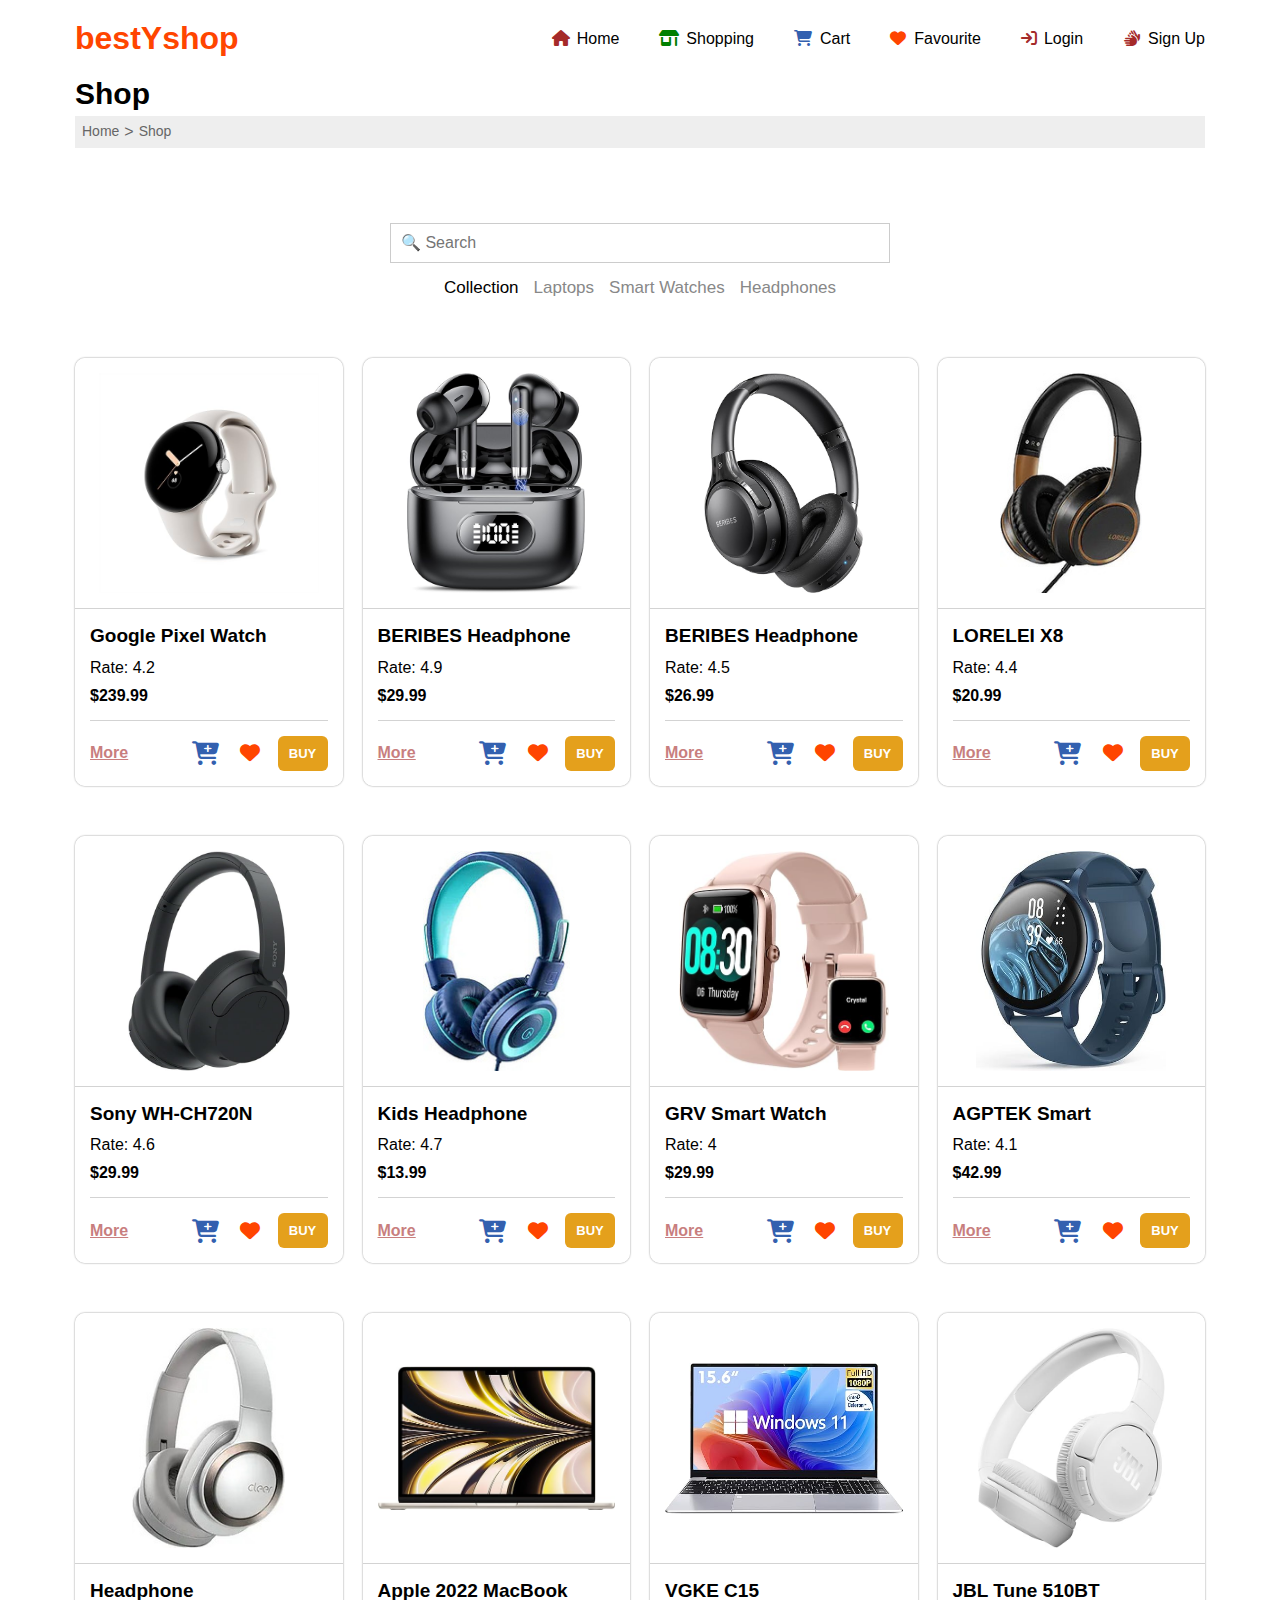
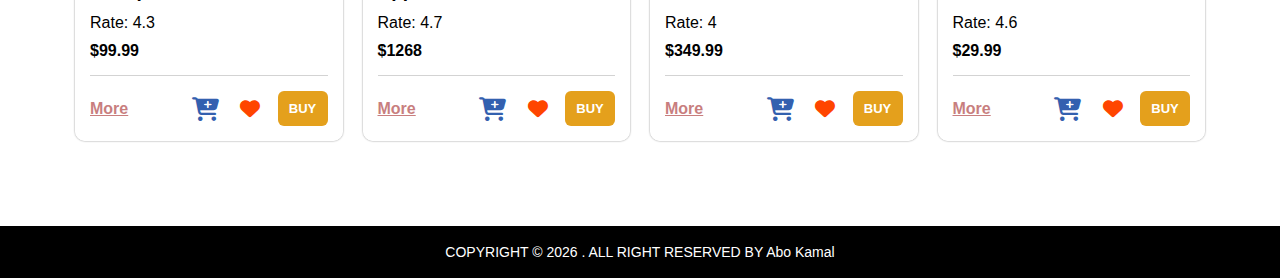
==== shopping.html @ 9f7b1476 "E-Commerce System Has Finished :)" ====
<!DOCTYPE html>
<html lang="en">

<head>
    <meta charset="UTF-8">
    <meta name="viewport" content="width=device-width, initial-scale=1.0">
    <link rel="stylesheet" href="css/all.min.css">
    <link rel="stylesheet" href="css/style.css">
    <link rel="stylesheet" href="css/shopping.css">
    <title>Shopping | Shopping</title>
</head>

<body>

    <!-- Start Header -->
    <header>
        <div onclick="closeHeader()" class="overlay"></div>
        <div class="container">
            <a href="index.html" class="logo">bestYshop</a>
            <nav>
                <button onclick="menuBtn()" class="nav-icon">
                    <span></span>
                    <span></span>
                    <span></span>
                </button>
                <ul>
                    <li class="home"><a href="index.html"><i class="fa-solid fa-house"></i>home</a></li>
                    <li class="shopping"><a href="shopping.html"><i class="fa-solid fa-shop"></i>shopping</a></li>
                    <li class="card"><a class="permetion card" href="#"><i class="fa-solid fa-cart-shopping"></i><span
                                class="cartNumber"></span>Cart</a></li>
                    <li class="love"><a class="permetion love" href="#"><i class="fa-solid fa-heart"></i><span
                                class="favourtieNumber"></span>Favourite</a></li>
                    <li class="stop login"><a onclick="goLogin()" href="sign.html"><i
                                class="fa-solid fa-arrow-right-to-bracket"></i>login</a></li>
                    <li class="stop sign-up"><a onclick="goSignUp()" href="sign.html"><i
                                class="fa-solid fa-hands"></i>sign up</a></li>
                    <li class="start"><a onclick="goUser()" class="username" href="#"></a></li>
                    <li class="start sign-out"><a onclick="signOut()" href="sign.html">sign out<i
                                class="fa-solid fa-arrow-right-from-bracket"></i></a></li>
                </ul>
            </nav>
        </div>
    </header>
    <!-- End Header -->

    <div class="container">
        <h2 class="page-title">Shop</h2>
        <div class="path page-path">
            <p>
                <a href="index.html">home</a>
                <span>></span>
                <a href="shopping.html">shop</a>
            </p>
        </div>
    </div>

    <!-- Start Catigories -->
    <section class="catigories" id="catigories">
        <div class="container">
            <div class="boxes-con">
                <div class="search">
                    <input type="text" class="search" placeholder="🔍 search">
                </div>
                <div class="catigory-con">
                    <div id="random" class="random">
                        <h2>Collection</h2>
                    </div>
                    <div id="laptops" class="laptops">
                        <h2>Laptops</h2>
                    </div>
                    <div id="watches" class="watches">
                        <h2>Smart Watches</h2>
                    </div>
                    <div id="headphones" class="headphones">
                        <h2>Headphones</h2>
                    </div>
                </div>
            </div>
        </div>
    </section>
    <!-- End Catigories -->


    <!-- Start Products -->
    <section class="products" id="products">
        <div class="container">
            <h2 class="empty-message remove">Not Exist</h2>
        </div>
    </section>
    <!-- End Products -->


    <script src="js/products.js"></script>
    <script src="js/header.js"></script>
    <script src="js/shopping.js"></script>
</body>

</html>
---- css/style.css ----
* {
    box-sizing: border-box;
    scroll-behavior: smooth;
    margin: 0%;
    padding: 0%;
}

*:focus {
    outline: none;
}

input {
    outline: none;
}

:root {
    --second-backgroundColor: linear-gradient(90deg, rgba(253, 253, 253, 1) 0%, rgba(218, 224, 230, 1) 100%);
    --main-backgroundColor: rgb(218, 224, 230);

    --main-fontColor: black;
    --second-fontColor: #666;
}

body {
    min-height: 100vh;
    display: flex;
    flex-direction: column;
    font-family: "Open Sans", sans-serif;
    background: var(--second-backgroundColor);
}

.footer-con {
    background-color: transparent;
    padding-top: 15px;
    flex: 1;
    display: flex;
    align-items: flex-end;
}

.main-catigories ~ .footer-con{
    background-color: whitesmoke;
}

input[type=number]::-webkit-inner-spin-button,
input[type=number]::-webkit-outer-spin-button {
    -webkit-appearance: none;
    margin: 0;
}

a {
    text-decoration: none;
}

ul {
    list-style: none;
}

::placeholder {
    text-transform: capitalize;
}

.container {
    padding: 0px 20px;
    margin: auto;
}

.page-title {
    font-size: 30px;
    text-transform: capitalize;
}

.page-path {
    padding: 7px;
    background-color: #eee;
    margin-top: 5px;
    margin-bottom: 15px;

    p {
        display: flex;
        flex-wrap: wrap;
        gap: 5px;
        color: #666;

        a {
            font-size: 14px;
            color: #666;
            transition: 0.3s;
            text-transform: capitalize;

            &:hover {
                color: black;
                text-decoration: underline;
            }
        }
    }
}

.product-image {
    background-size: contain;
    background-repeat: no-repeat;
    background-position: center;
    position: relative;

    >button {
        position: absolute;
        top: 50%;
        transform: translateY(-50%);
        background-color: white;
        box-shadow: 0px 0px 3px 0px #222;
        width: 30px;
        height: 30px;
        border-radius: 50%;
        display: flex;
        justify-content: center;
        align-items: center;
        border: none;
        font-size: 16px;
        cursor: pointer;
        opacity: 0;
        transition: 0.3s;

        &.prev {
            left: -5px;
        }

        &.next {
            right: -5px;
        }

        &:hover {
            opacity: 1 !important;
        }
    }
}

.image-controls {
    width: 90%;
    margin: auto;
    display: flex;
    justify-content: center;
    align-items: center;
    padding: 40px 0px;
    gap: 18px;

    button {
        background-color: white;
        box-shadow: 0px 0px 3px 0px #222;
        width: 30px;
        height: 30px;
        border-radius: 50%;
        display: flex;
        justify-content: center;
        align-items: center;
        border: none;
        font-size: 16px;
        cursor: pointer;
        transition: 0.3s;
        opacity: 0.5;

        &:hover {
            opacity: 1;
        }
    }

    .icons-con {
        display: flex;
        gap: 10px;
        flex-shrink: 0;
    }

    .icon {
        width: 30px;
        height: 30px;
        outline: 1px solid gray;
        opacity: 0.3;
        transition: 0.3s;

        background-size: contain;
        background-repeat: no-repeat;
        background-position: center;

        &.active {
            outline-offset: 3px;
            opacity: 1;
        }
    }
}

.empty-message {
    text-align: center;
    font-size: 60px;
    text-transform: capitalize;
    opacity: 0.3;
    margin-top: 100px;
}

.product-btns {
    display: flex;
    justify-content: flex-end;
    align-items: center;
    gap: 10px;
    padding-top: 15px;
    margin-top: 5px;
    border-top: 1px solid lightgray;
    transition: 0.3s;

    button.more {
        margin-right: auto;
        text-transform: capitalize;
        text-decoration: underline;
        background-color: transparent;
        color: brown;
        opacity: 0.6;
        font-weight: bold;
        transition: 0.2s;
        border: none;
        cursor: pointer;
        font-size: 16px;

        &:hover {
            opacity: 1;
        }
    }

    button:not(.more) {
        border: none;
        font-size: 20px;
        width: 35px;
        height: 35px;
        display: flex;
        justify-content: center;
        align-items: center;
        border-radius: 10px;
        background-color: transparent;
        font-weight: bold;
        cursor: pointer;
        transition: 0.2s;
        border-radius: 50%;
        color: black;

        &:hover,
        &.active {
            opacity: 1;
        }

        &.active {
            pointer-events: none;

            i {
                animation: unset;
            }
        }

        &.card {
            font-size: 24px;
            color: #3360af;
        }

        &.buy {
            height: 35px;
            font-size: 13px;
            text-transform: uppercase;
            background-color: #e4a01c;
            color: white;
            border-radius: 6px;
            padding: 0px 25px;
            transition: 0.3s;

            &:hover {
                box-shadow: 0px 0px 5px 0px orange;
            }
        }

        &.love {
            color: orangered;
        }

        &.yes {
            pointer-events: none !important;

            i {
                opacity: 0.8;
            }
        }
    }
}

.box:hover .product-btns {
    border-top-color: #888;
}

.box:hover .product-image button {
    opacity: 0.2;
}

/* Very Smoll */
@media (min-width: 576px) {
    .container {
        width: 540px;
    }
}

/* Small */
@media (min-width: 768px) {
    .container {
        width: 750px;
    }
}

/* Medium */
@media (min-width: 992px) {
    .container {
        width: 970px;
    }
}

/* Large */
@media (min-width: 1200px) {
    .container {
        width: 1170px;
    }
}

/* End Global Rules */


/* Start Header */
header {
    background-color: transparent;
    padding: 20px 0px;
    position: relative;
    z-index: 4000;

    & .overlay {
        content: '';
        position: fixed;
        z-index: -1;
        top: 0%;
        left: 0%;
        width: 100%;
        height: 100vh;
        background-color: black;
        visibility: hidden;
        opacity: 0;
        transition: 0.3s;
    }

    &.active {
        & .overlay {
            visibility: visible;
            opacity: 0.7;
        }
    }
}

header .container {
    display: flex;
    justify-content: space-between;
    align-items: center;
    position: relative;
}

header .logo {
    color: orangered;
    font-size: 32px;
    font-weight: bold;
}

header nav {
    flex: 1;
}

header nav button.nav-icon {
    margin-left: auto;
    display: none;
    align-items: flex-end;
    flex-direction: column;
    gap: 6px;
    outline: none;
    border: none;
    background-color: transparent;
    position: relative;
    cursor: pointer;

    &::after {
        content: '';
        position: absolute;
        border-width: 15px;
        border-style: solid;
        border-color: transparent transparent white transparent;
        left: 3px;
        bottom: -35px;
        z-index: 5500;
        opacity: 0;
        visibility: hidden;
        transition: 0.3s;
    }

    span {
        width: 36px;
        height: 4px;
        background-color: brown;
        transition: 0.3s;

        &:nth-child(2) {
            width: 20px;
        }
    }

    &:hover span {
        background-color: orangered;
    }
}

header nav ul {
    display: flex;
    justify-content: flex-end;
    align-items: center;
    gap: 40px;
    overflow: hidden;

    &.start {
        li.start {
            display: block;
        }

        li.stop {
            display: none;
        }
    }

    li.start {
        display: none;
    }

    a {
        height: 68px;
        color: var(--mode-color);
        transition: 0.3s;
        text-transform: capitalize !important;
        cursor: pointer;

        i {
            margin-right: 7px;
        }

        &.username {
            font-weight: bold;
            color: orangered !important;

            display: flex;
            align-items: center;

            i img {
                width: 30px;
                border-radius: 50%;
            }
        }

        span {
            font-weight: bold;
            margin: 0px 6px 0px -5px;

            &.cartNumber {
                color: #3360af;
            }

            &.favourtieNumber {
                color: orangered;
            }
        }
    }

    li {
        &.sign-out i {
            margin-left: 7px;
        }

        &.home a,
        &.login a,
        &.sign-up a {

            &:hover,
            i {
                color: brown;
            }
        }

        &.shopping a {

            &:hover,
            i {
                color: green;
            }
        }

        &.card a {

            &:hover,
            i {
                color: #3360af;
            }
        }

        &.love a {

            &:hover,
            i {
                color: orangered;
            }
        }
    }
}

header.main-header {
    .logo {
        color: white;

        span {
            color: orangered;
            text-shadow: 0px 0px 5px orangered;
        }
    }
}

@media (max-width: 992px) {
    header nav ul {
        z-index: 5000;
        right: 10px;
        top: 65px;
        gap: unset;
        position: absolute;
        flex-direction: column;
        align-items: unset;
        background-color: white;
        width: calc(100% - 20px);
        border-radius: 6px;
        box-shadow: 0px 0px 10px 0px black;
        visibility: hidden;
        opacity: 0;
        transition: 0.3s;

        li:nth-child(7) {
            order: -1;
        }

        li a {
            display: block;
            padding: 25px 30px;
            transition: 0.3s;

            &:hover {
                padding: 25px 50px;
                background-color: #eee;
            }
        }
    }

    header nav button.nav-icon {
        display: flex;

        &.active span {
            background-color: orangered;
        }

        &.active span:nth-child(2) {
            width: 36px;
        }

        &.active::after {
            visibility: visible;
            opacity: 1;
        }

        &.active+ul {
            visibility: visible;
            opacity: 1;
        }
    }
}

@media (min-width: 992px) {
    header.main-header nav ul li a {
        color: white;
    }
}

/* End Header */


/* Start Main */
main {
    width: 100%;
    height: 100vh;
    display: flex;
    flex-direction: column;
    background-size: cover;
    background-position: center;
    position: relative;
    overflow: hidden;

    &::before {
        content: '';
        position: absolute;
        width: 100%;
        height: 100%;
        top: 0px;
        left: 0px;
        background-color: black;
        z-index: -1;
        opacity: 0.8;
    }
}

video {
    position: absolute;
    width: 100%;
    height: 100%;
    top: 50%;
    left: 50%;
    object-fit: cover;
    transform: translate(-50%, -50%);
    z-index: -2;
}

main>.container {
    flex: 1;
    display: flex;
    align-items: center;
    justify-content: center;
}

main>.container .text {
    max-width: 510px;
    text-align: center;

    h2 {
        font-size: 32px;
        color: white;

        span {
            text-transform: capitalize;
        }
    }

    p {
        font-size: 18px;
        line-height: 1.6;
        margin: 30px 0px;
        color: whitesmoke;
        text-transform: capitalize;
    }

    button {
        border: none;
        color: white;
        font-size: 18px;
        padding: 10px 13px;
        font-weight: bold;
        border-radius: 6px;
        background-color: transparent;
        box-shadow: 0px 0px 5px 0px orangered, 0px 0px 5px 0px orangered inset;
        transition: 0.3s;
        cursor: pointer;
    }

    button:hover {
        background-color: orangered;
    }
}

/* End Main */


/* Start Features */
.features {
    padding: 100px 0px;
    background-color: white;
}

.features .container {
    display: flex;
    flex-wrap: wrap;
    gap: 60px 20px;
    justify-content: center;
    align-items: center;
}

.features .box {
    text-align: center;
    max-width: 200px;
    height: 150px;

    p.title {
        margin: 20px 0px 10px;
        font-weight: bold;
        font-size: 20px;
    }

    p.description {
        font-size: 18px;
        color: #333;
    }

    i {
        font-size: 40px;
        color: royalblue;
    }
}

/* End Features */


/* Start Main Catigories */
.main-catigories {
    padding: 172px 0px 100px;
    background-color: whitesmoke;
    position: relative;

    &::after {
        content: 'Special Catigories';
        position: absolute;
        top: 70px;
        left: 50%;
        transform: translateX(-50%);
        font-size: 32px;
        font-weight: bold;
        white-space: nowrap;
        color: #555;
    }
}

.main-catigories .container {
    display: grid;
    gap: 2px;
    .box {
        position: relative;
        cursor: pointer;
        &::after {
            content: '';
            position: absolute;
            top: 0%;
            left: 0%;
            width: 100%;
            height: 100%;
            background-color: rgba(0, 0, 0, 0.7);
            z-index: 4;
            opacity: 0;
            transition: 0.3s;
        }
        img {
            width: 100%;
            height: 100%;
        }
        h2 {
            position: absolute;
            top: 50%;
            left: 50%;
            z-index: 5;
            transform: translate(-50%, -50%);
            text-transform: capitalize;
            color: white;
            opacity: 0;
            transition: 0.3s;
        }
        &:hover {
            &::after,
            h2 {
                opacity: 1;
            }
        }
    }
}

@media (min-width: 768px) {
    .main-catigories .container {
        grid-template-columns: repeat(4, 1fr) !important;
    }
}

@media (min-width: 452px) {
    .main-catigories .container {
        grid-template-columns: repeat(2, 1fr);
    }
}

@media (max-width: 452px) {
    .main-catigories {
        &::after {
            font-size: 30px;
        }
        .container {
            grid-template-columns: 1fr;
        }
    }
}

/* End Main Catigories */


/* Start Footer */
footer {
    text-align: center;
    width: 100%;
    padding: 15px;
    color: white;
    font-size: 14px;
    background-color: black;
    color: white;
    position: relative;
    z-index: 1;
    line-height: 1.6;
}

/* End Footer */
---- css/shopping.css ----
body {
    background: unset;
}

/* Start Catigories */
.catigories {
    width: 100%;
    background-color: white;
    margin: 60px 0px;
}

.catigories .container .boxes-con {
    width: 100%;
    max-width: 500px;
    margin: auto;
    display: flex;
    flex-direction: column;
    align-items: center;
    gap: 5px;

    >div {
        width: 100%;
    }
}

.catigories div.search input.search {
    width: 100%;
    padding: 10px;
    font-size: 16px;
    border: 1px solid #ccc;
    background-color: transparent;
}

.catigories div.catigory-con {
    display: flex;
    flex-wrap: wrap;
    justify-content: center;
    gap: 5px 15px;
    margin-top: 10px;

    >div {
        h2 {
            font-size: 17px;
            color: #888;
            font-weight: normal;
            transition: 0.3s;

            &:hover {
                color: black;
                cursor: pointer;
            }
        }

        &.active h2 {
            color: black;
        }
    }
}

/* End Catigories */


/* Start Products */
.products {
    padding-bottom: 70px;
    /* background: var(--second-backgroundColor); */
    background-color: white;
}

.products .container {
    display: grid;
    grid-template-columns: repeat(auto-fill, minmax(267px, 1fr));
    gap: 50px 20px;

    position: relative;

    .empty-message {
        grid-column: 1 / -1;
        margin-top: 70px;

        &.remove {
            display: none;
        }
    }
}

.products .container .box {
    display: flex;
    flex-direction: column;
    box-shadow: 0px 0px 2px 0px gray;
    border-radius: 10px;
    overflow: hidden;
    transition: 0.3s;

    &:hover {
        box-shadow: 0px 0px 3px 0px #222;

        .data {
            border-top-color: #888;
        }
    }
}

.products .container .box .image-con {
    height: 250px;
    display: flex;
    align-items: center;
    justify-content: center;
    padding: 15px;
    background-color: white;

    .product-image {
        width: 100%;
        height: 100%;
    }
}

.products .container .box .data {
    padding: 15px;
    display: flex;
    flex-direction: column;
    gap: 10px;
    border-top: 1px solid lightgray;
    background-color: white;
    transition: 0.3s;
}

.products .container .box .box-title {
    font-size: 19px;
    line-height: 1.3;
    cursor: pointer;
}

.products .container .box p {
    font-size: 16px;

    &.price {
        font-weight: bold;
    }
}

/* End Products */
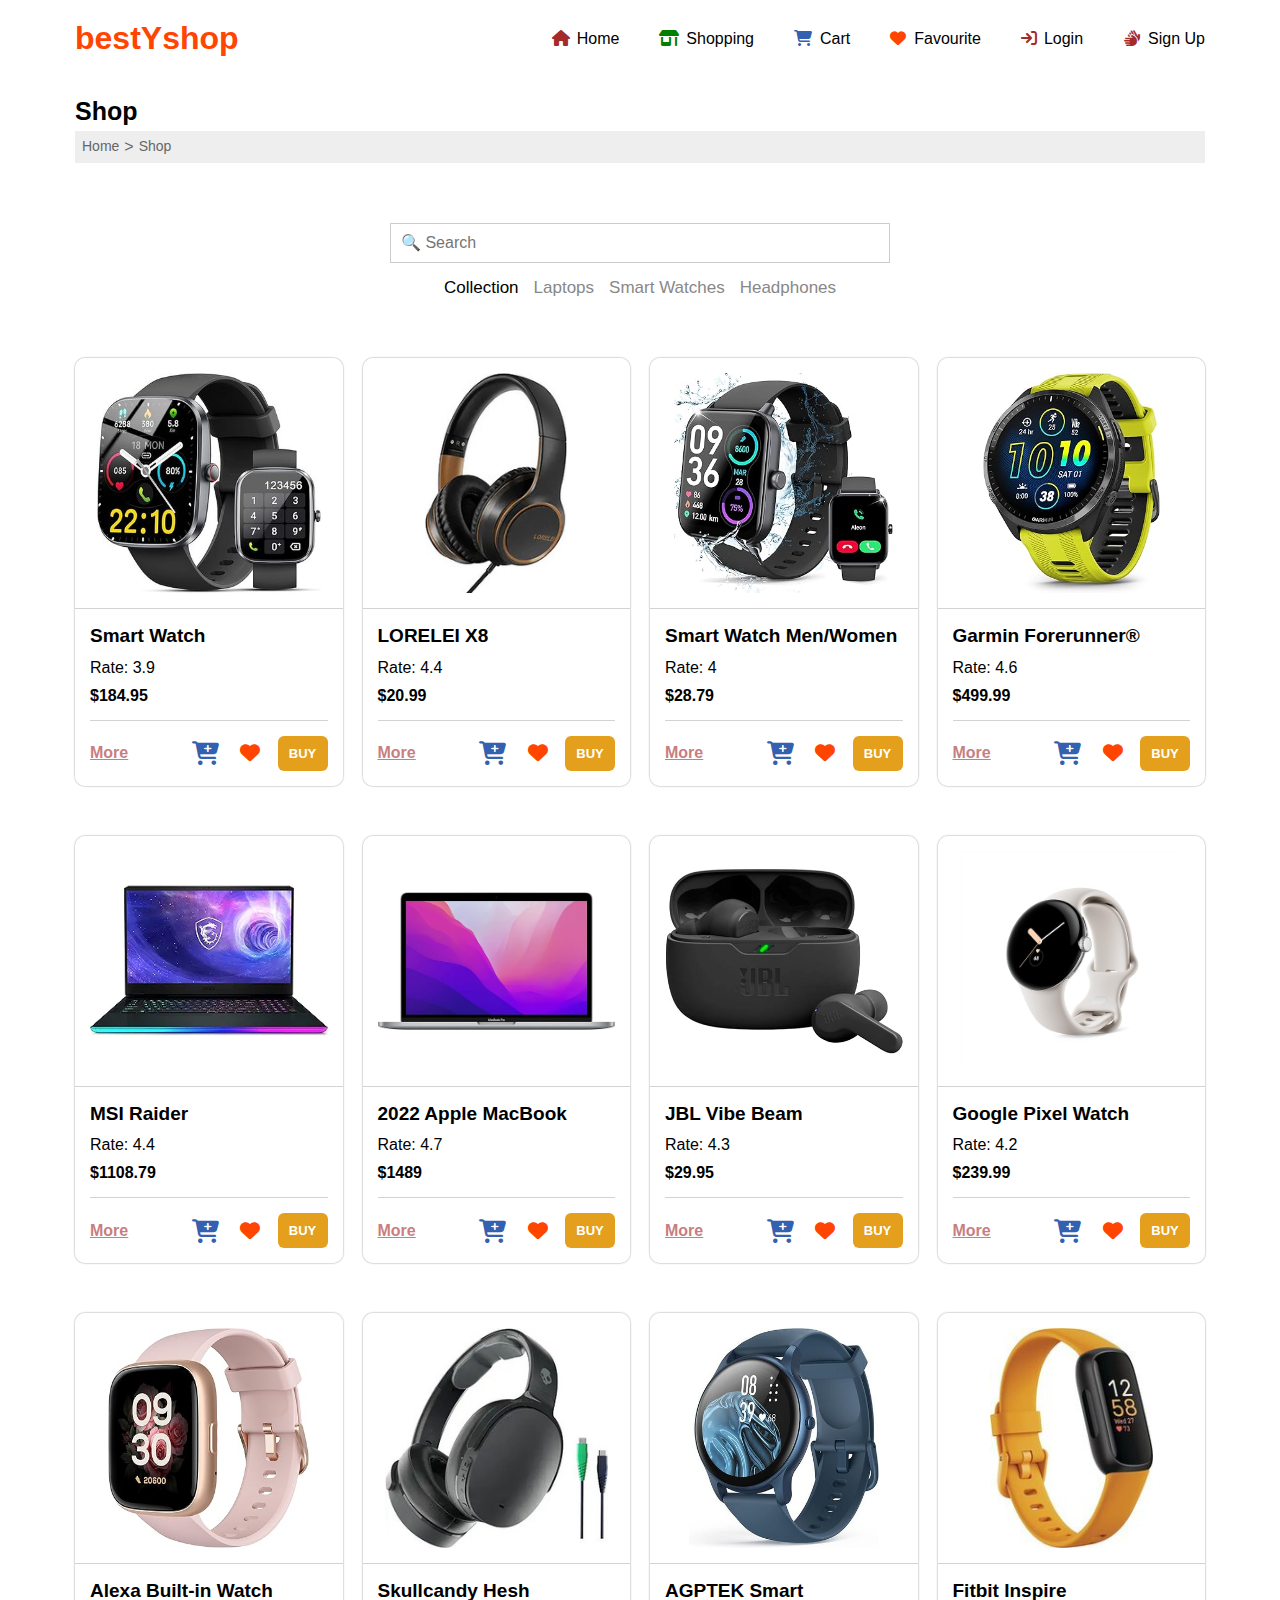
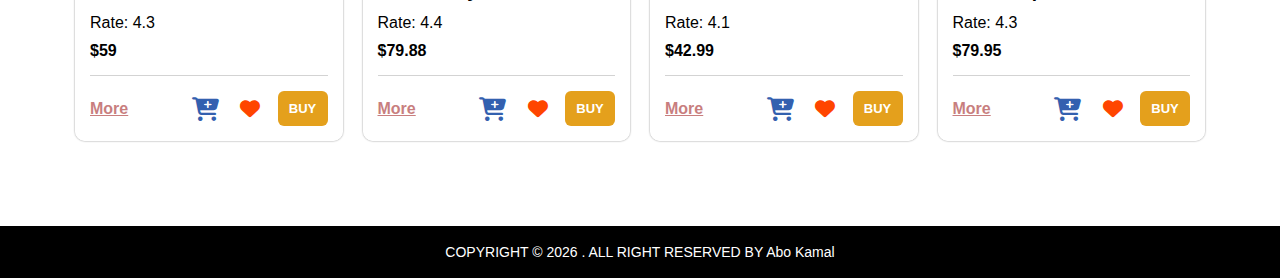
==== commit 4478b629: "Edit Path Style In Shop Page" ====
--- a/shopping.html
+++ b/shopping.html
@@ -43,20 +43,20 @@
     </header>
     <!-- End Header -->
 
-    <div class="container">
-        <h2 class="page-title">Shop</h2>
-        <div class="path page-path">
-            <p>
-                <a href="index.html">home</a>
-                <span>></span>
-                <a href="shopping.html">shop</a>
-            </p>
-        </div>
-    </div>
-
     <!-- Start Catigories -->
     <section class="catigories" id="catigories">
+
         <div class="container">
+
+            <h2 class="page-title">Shop</h2>
+            <div class="path page-path">
+                <p>
+                    <a href="index.html">home</a>
+                    <span>></span>
+                    <a href="shopping.html">shop</a>
+                </p>
+            </div>
+
             <div class="boxes-con">
                 <div class="search">
                     <input type="text" class="search" placeholder="🔍 search">
--- a/css/style.css
+++ b/css/style.css
@@ -65,8 +65,9 @@
 }
 
 .page-title {
-    font-size: 30px;
+    font-size: 25px;
     text-transform: capitalize;
+    margin-top: 20px;
 }
 
 .page-path {
--- a/css/shopping.css
+++ b/css/shopping.css
@@ -6,13 +6,12 @@
 .catigories {
     width: 100%;
     background-color: white;
-    margin: 60px 0px;
 }
 
 .catigories .container .boxes-con {
     width: 100%;
     max-width: 500px;
-    margin: auto;
+    margin: 60px auto;
     display: flex;
     flex-direction: column;
     align-items: center;
@@ -63,7 +62,6 @@
 /* Start Products */
 .products {
     padding-bottom: 70px;
-    /* background: var(--second-backgroundColor); */
     background-color: white;
 }
 
